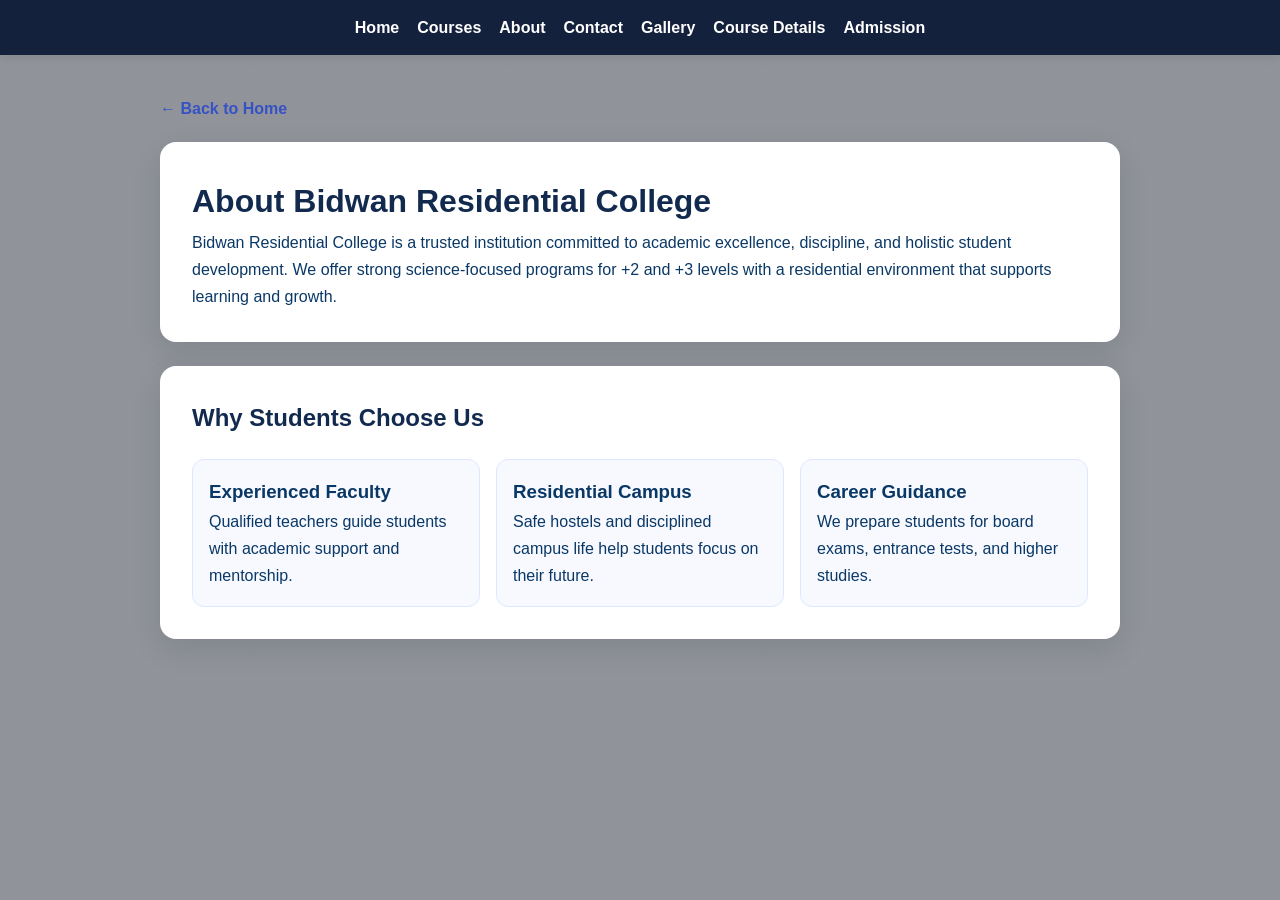
==== about.html @ 8fb89190 "Add files via upload" ====
<!DOCTYPE html>
<html lang="en">
<head>
    <meta charset="UTF-8">
    <meta name="viewport" content="width=device-width, initial-scale=1.0">
    <title>About Us | Bidwan Residential College</title>
    <meta name="description" content="Learn about Bidwan Residential College, our mission, campus life, academic programs, and how we support students with hostel and scholarship facilities.">
    <meta name="keywords" content="Bidwan Residential College, about us, campus life, academic programs, hostel facilities, scholarships">
    <link rel="stylesheet" href="styles.css">
    <style>
        * { box-sizing: border-box; }
        body {
            margin: 0;
            font-family: 'Segoe UI', Tahoma, Geneva, Verdana, sans-serif;
            min-height: 100vh;
            color: #0a3866;
            line-height: 1.7;
        }
        nav {
            background: #14213d;
            padding: 14px 24px;
        }
        nav ul {
            list-style: none;
            display: flex;
            flex-wrap: wrap;
            gap: 18px;
            margin: 0;
            padding: 0;
            justify-content: center;
        }
        nav a {
            color: #fff;
            text-decoration: none;
            font-weight: 600;
        }
        .container {
            max-width: 1000px;
            margin: 0 auto;
            padding: 40px 20px 60px;
        }
        .card {
            background: #fff;
            border-radius: 16px;
            padding: 32px;
            box-shadow: 0 10px 30px rgba(20, 33, 61, 0.12);
            margin-bottom: 24px;
        }
        h1, h2 {
            color: #132a4f;
        }
        .grid {
            display: grid;
            grid-template-columns: repeat(auto-fit, minmax(220px, 1fr));
            gap: 16px;
            margin-top: 20px;
        }
        .feature {
            background: #f7f9ff;
            border: 1px solid #dde7ff;
            border-radius: 12px;
            padding: 16px;
        }
        .btn-back {
            display: inline-block;
            margin-bottom: 20px;
            color: #3652c5;
            font-weight: 600;
            text-decoration: none;
        }
        @media (max-width: 600px) {
            .card { padding: 22px; }
        }
    </style>
</head>
<body>
    <nav>
        <ul>
            <li><a href="index.html">Home</a></li>
            <li><a href="courses.html">Courses</a></li>
            <li><a href="about.html">About</a></li>
            <li><a href="contact.html">Contact</a></li>
            <li><a href="gallery.html">Gallery</a></li>
            <li><a href="course-details.html">Course Details</a></li>
            <li><a href="addmission.html">Admission</a></li>
        </ul>
    </nav>

    <div class="container">
        <a href="index.html" class="btn-back">← Back to Home</a>
        <div class="card">
            <h1>About Bidwan Residential College</h1>
            <p>Bidwan Residential College is a trusted institution committed to academic excellence, discipline, and holistic student development. We offer strong science-focused programs for +2 and +3 levels with a residential environment that supports learning and growth.</p>
        </div>

        <div class="card">
            <h2>Why Students Choose Us</h2>
            <div class="grid">
                <div class="feature">
                    <h3>Experienced Faculty</h3>
                    <p>Qualified teachers guide students with academic support and mentorship.</p>
                </div>
                <div class="feature">
                    <h3>Residential Campus</h3>
                    <p>Safe hostels and disciplined campus life help students focus on their future.</p>
                </div>
                <div class="feature">
                    <h3>Career Guidance</h3>
                    <p>We prepare students for board exams, entrance tests, and higher studies.</p>
                </div>
            </div>
        </div>
    </div>
</body>
</html>
---- styles.css ----
/* Shared site styling */
:root {
    --bg: #ffffff;
    --text: #333333;
    --muted: #666666;
    --nav-gradient: linear-gradient(135deg, #667eea 0%, #764ba2 100%);
    --hero-gradient: linear-gradient(135deg, #667eea 0%, #764ba2 100%);
    --card-bg: #ffffff;
    --card-shadow: rgba(0,0,0,0.1);
    --accent: #667eea;
    --footer-bg: #2d3748;
}

@media (prefers-color-scheme: dark) {
    :root {
        --bg: #0f1724;
        --text: #e6eef8;
        --muted: #c3d0e6;
        --nav-gradient: linear-gradient(135deg, #2b3250 0%, #2f2540 100%);
        --hero-gradient: linear-gradient(135deg, #1f2937 0%, #111827 100%);
        --card-bg: #0b1220;
        --card-shadow: rgba(0,0,0,0.6);
        --accent: #8aa1ff;
        --footer-bg: #0b1220;
    }
}

* {
    margin: 0;
    padding: 0;
    box-sizing: border-box;
}

html, body {
    min-height: 100%;
    color: var(--text);
    background: linear-gradient(180deg, rgba(4, 10, 24, 0.25) 0%, rgba(4, 10, 24, 0.25) 100%),
      url('assets/uploads/COLLEGE_1783008736744.png') center/cover fixed no-repeat;
    font-family: 'Segoe UI', Tahoma, Geneva, Verdana, sans-serif;
}

body {
    line-height: 1.6;
}

nav {
    background: var(--nav-gradient);
    padding: 1rem 0;
    position: sticky;
    top: 0;
    z-index: 1000;
    box-shadow: 0 2px 10px rgba(0,0,0,0.1);
}

nav ul {
    list-style: none;
    display: flex;
    flex-wrap: wrap;
    justify-content: center;
    gap: 1.2rem;
    margin: 0;
    padding: 0 1rem;
}

nav a {
    color: #fff;
    text-decoration: none;
    font-weight: 600;
}

.container {
    max-width: 1200px;
    margin: 0 auto;
    padding: 40px 20px;
}

.card {
    background: rgba(255, 255, 255, 0.92);
    border-radius: 15px;
    box-shadow: 0 10px 30px rgba(0,0,0,0.1);
    padding: 24px;
}

.btn-back,
.btn-view,
.apply-btn,
.btn-main,
.secondary-btn {
    font-family: inherit;
}

@media (max-width: 768px) {
    .container {
        padding: 20px 16px;
    }
}
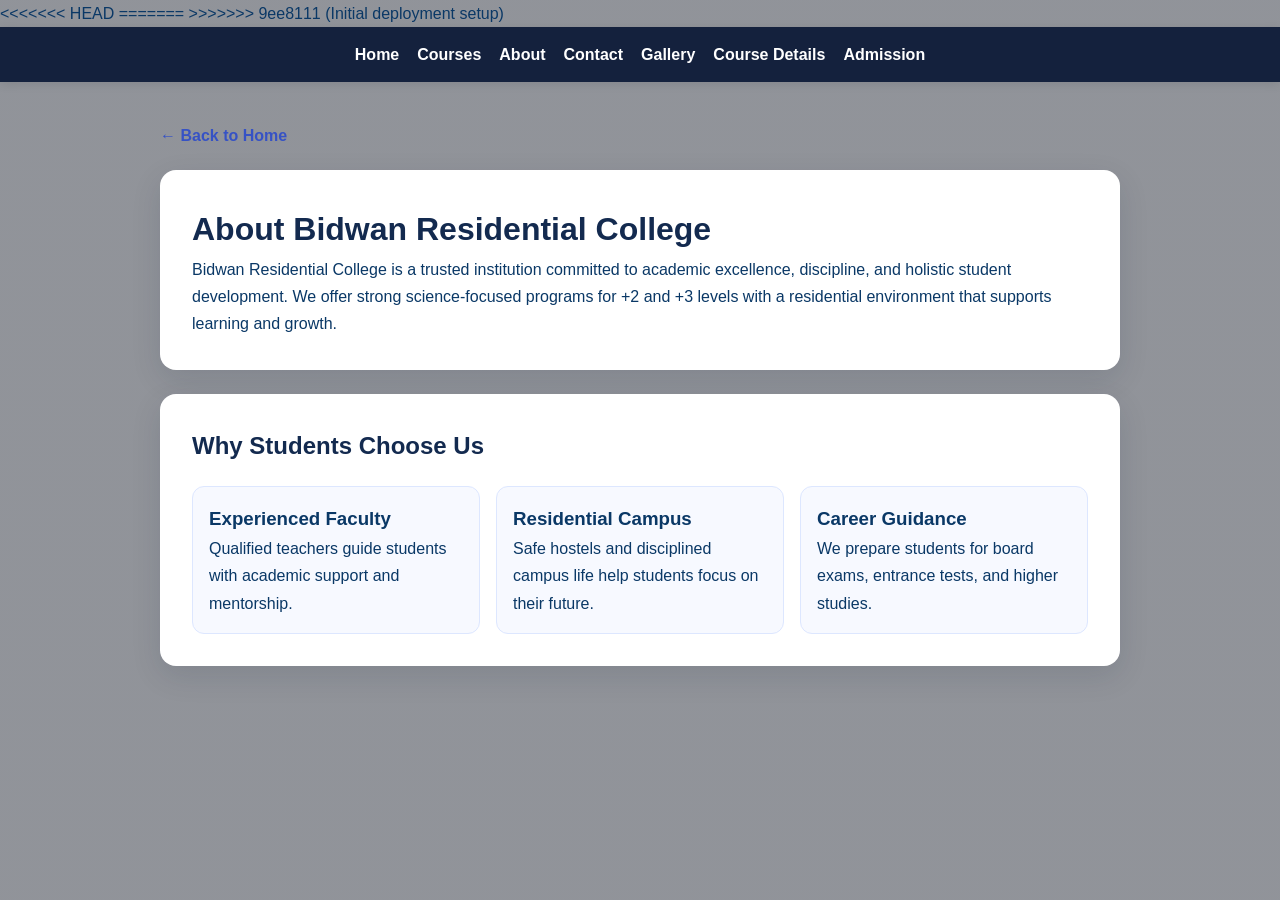
==== commit 5b46d0e3: "Resolve merge conflicts: prefer local versions" ====
--- a/about.html
+++ b/about.html
@@ -3,6 +3,10 @@
 <head>
     <meta charset="UTF-8">
     <meta name="viewport" content="width=device-width, initial-scale=1.0">
+<<<<<<< HEAD
+    <link rel="canonical" href="https://bidwanresidential.netlify.app/about.html">
+=======
+>>>>>>> 9ee8111 (Initial deployment setup)
     <title>About Us | Bidwan Residential College</title>
     <meta name="description" content="Learn about Bidwan Residential College, our mission, campus life, academic programs, and how we support students with hostel and scholarship facilities.">
     <meta name="keywords" content="Bidwan Residential College, about us, campus life, academic programs, hostel facilities, scholarships">
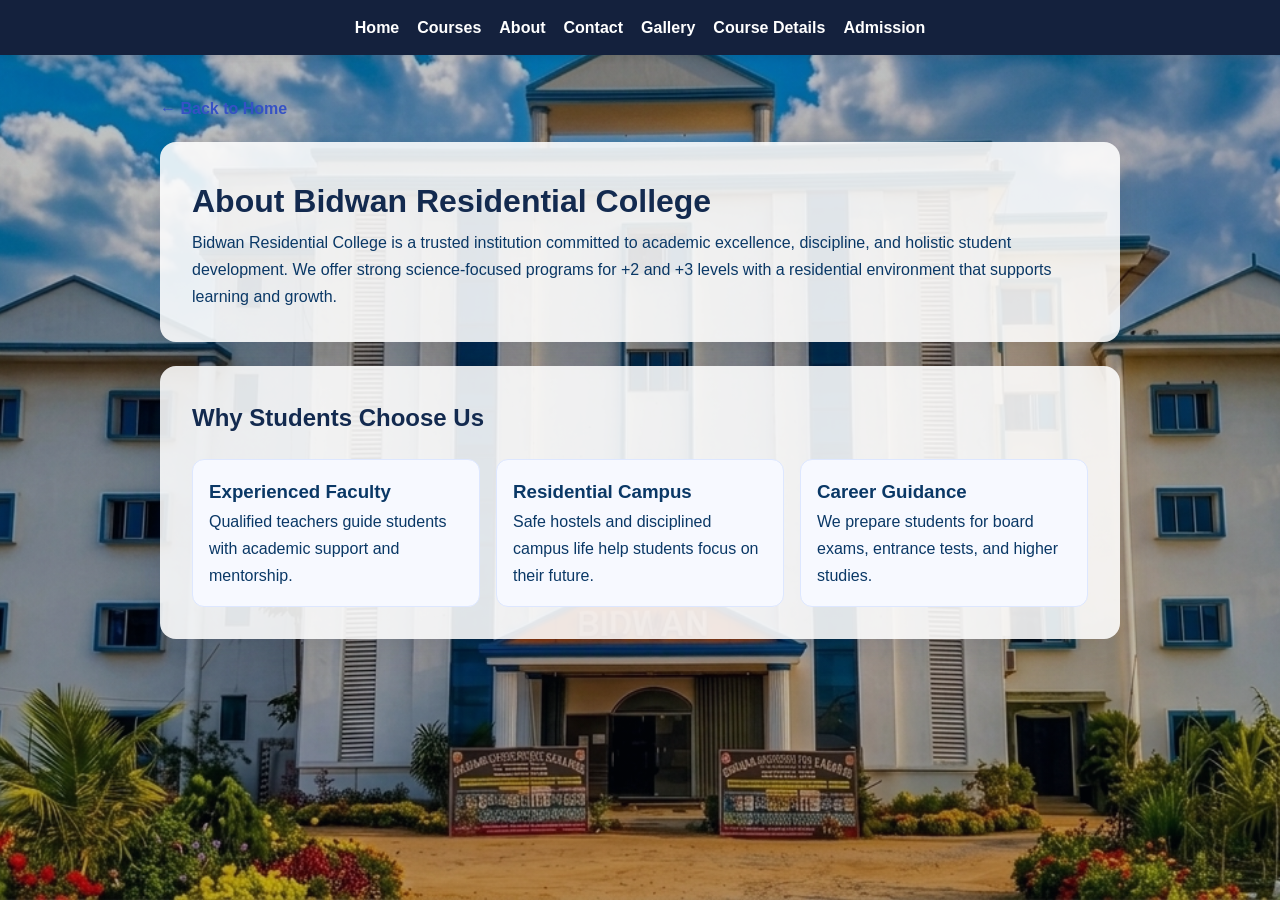
==== commit 405534df: "Add files via upload" ====
--- a/about.html
+++ b/about.html
@@ -3,10 +3,7 @@
 <head>
     <meta charset="UTF-8">
     <meta name="viewport" content="width=device-width, initial-scale=1.0">
-<<<<<<< HEAD
     <link rel="canonical" href="https://bidwanresidential.netlify.app/about.html">
-=======
->>>>>>> 9ee8111 (Initial deployment setup)
     <title>About Us | Bidwan Residential College</title>
     <meta name="description" content="Learn about Bidwan Residential College, our mission, campus life, academic programs, and how we support students with hostel and scholarship facilities.">
     <meta name="keywords" content="Bidwan Residential College, about us, campus life, academic programs, hostel facilities, scholarships">
@@ -44,7 +41,7 @@
             padding: 40px 20px 60px;
         }
         .card {
-            background: #fff;
+            background: rgba(255, 255, 255, 0.88);
             border-radius: 16px;
             padding: 32px;
             box-shadow: 0 10px 30px rgba(20, 33, 61, 0.12);
--- a/styles.css
+++ b/styles.css
@@ -34,8 +34,13 @@
 html, body {
     min-height: 100%;
     color: var(--text);
-    background: linear-gradient(180deg, rgba(4, 10, 24, 0.25) 0%, rgba(4, 10, 24, 0.25) 100%),
-      url('assets/uploads/COLLEGE_1783008736744.png') center/cover fixed no-repeat;
+    background-color: #dbe4f0;
+    background-image: linear-gradient(180deg, rgba(4, 10, 24, 0.25) 0%, rgba(4, 10, 24, 0.25) 100%),
+        url('assets/college-wallpaper.png');
+    background-position: center;
+    background-size: cover;
+    background-attachment: fixed;
+    background-repeat: no-repeat;
     font-family: 'Segoe UI', Tahoma, Geneva, Verdana, sans-serif;
 }
 
